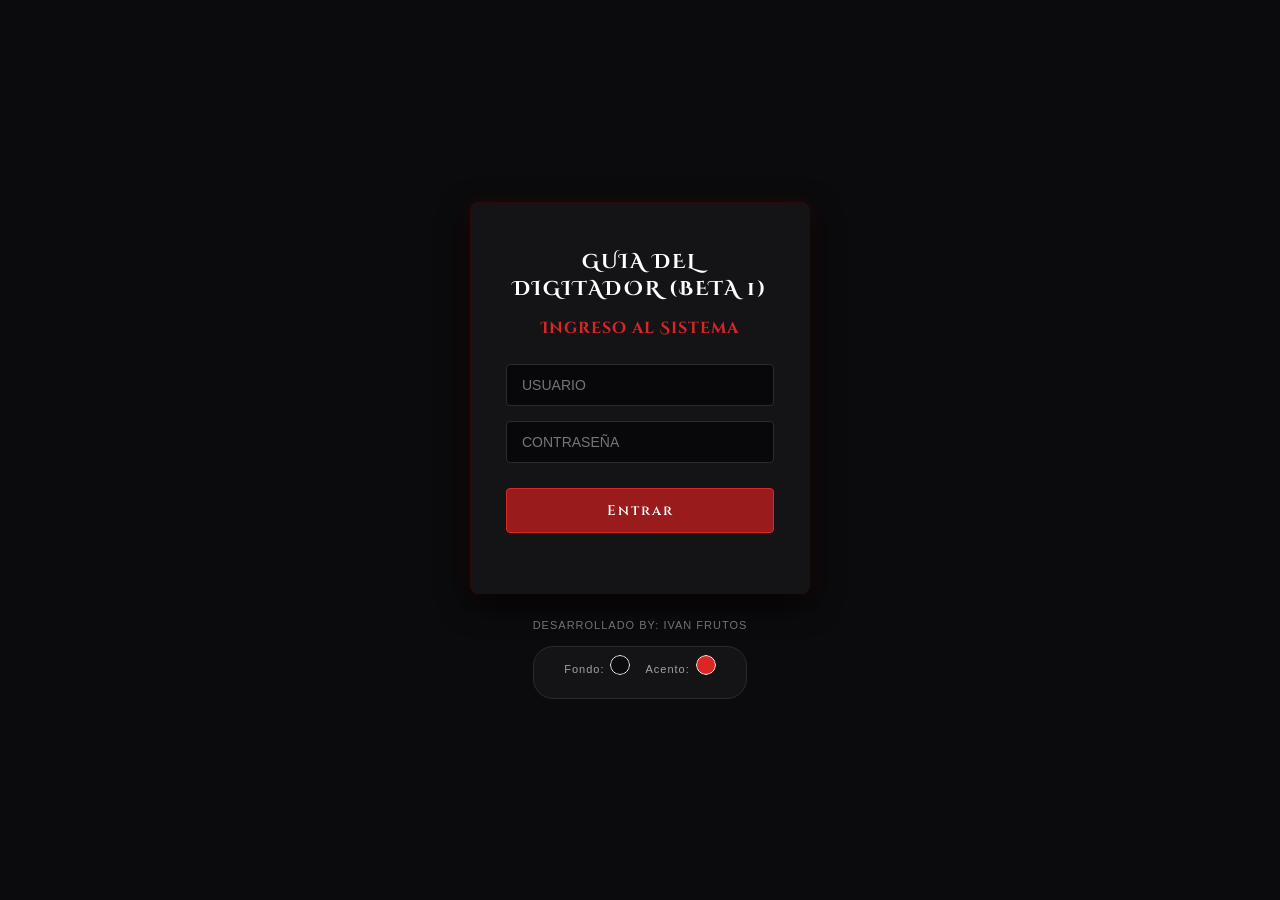
==== index.html @ 1ee161e3 "Add files via upload" ====
<!DOCTYPE html> <!-- Declaración del estándar HTML5 -->
<html lang="es"> <!-- Idioma configurado en español -->
<head>
    <meta charset="UTF-8"> <!-- Codificación de caracteres universales -->
    <meta name="viewport" content="width=device-width, initial-scale=1.0"> <!-- Diseño adaptable -->
    <title>Iniciar Sesión - Guía del Digitador</title> <!-- Título del navegador -->
    <link rel="stylesheet" href="style.css"> <!-- Vinculación con el CSS global -->
</head>
<body>

    <!-- Formulario principal de inicio de sesión -->
    <form id="formLogin">
        <h1>GUIA DEL DIGITADOR (BETA 1)</h1>
        <h2>Ingreso al Sistema</h2>

        <input type="text" id="usuario" placeholder="USUARIO" required>
        <input type="password" id="clave" placeholder="CONTRASEÑA" required>

        <button type="submit">Entrar</button>
        <p id="mensajeError"></p>
    </form>

    <!-- Pie de página con créditos de desarrollo y personalización -->
    <footer>
        <div class="desarrollado-by">Desarrollado by: Ivan Frutos</div>
        
        <!-- Panel para selección de color en tiempo real -->
        <div class="panel-colores">
            <div class="control-color">
                <label for="pickerFondo">Fondo:</label>
                <input type="color" id="pickerFondo" value="#0b0b0d">
            </div>
            <div class="control-color">
                <label for="pickerPrincipal">Acento:</label>
                <input type="color" id="pickerPrincipal" value="#dc2626">
            </div>
        </div>
    </footer>

    <!-- Scripts necesarios -->
    <script src="temas.js"></script>
    <script src="login.js"></script>
</body>
</html>
---- style.css ----
/* Importación de tipografías desde Google Fonts */
@import url('https://fonts.googleapis.com/css2?family=Cinzel+Decorative:wght@700&family=Cinzel:wght@400;600&display=swap');

/* Variables globales de color personalizables mediante JavaScript */
:root {
    --color-fondo: #0b0b0d; /* Color de fondo general de la aplicación */
    --color-tarjeta: #141417; /* Fondo de las tarjetas y contenedores */
    --color-principal: #dc2626; /* Color de acento para títulos y bordes brillantes */
    --color-boton: #991b1b; /* Color primario para botones */
}

/* Estilos globales para la estructura principal del fondo y alineación centradora */
body {
    font-family: 'Cinzel', serif; /* Aplica la tipografía predeterminada */
    background-color: var(--color-fondo); /* Utiliza la variable de fondo */
    color: #ffffff; /* Establece el color de texto en blanco */
    margin: 0; /* Elimina márgenes por defecto del navegador */
    min-height: 100vh; /* Define la altura mínima al 100% de la pantalla */
    display: flex; /* Activa el modelo Flexbox para centrar contenido */
    flex-direction: column; /* Organiza elementos de arriba hacia abajo */
    justify-content: center; /* Centra el contenido verticalmente */
    align-items: center; /* Centra el contenido horizontalmente */
    padding: 20px; /* Relleno externo de seguridad */
    box-sizing: border-box; /* Previene desbordamiento de pantalla */
}

/* Estilos compartidos para el formulario de login y la tarjeta de la calculadora */
form, .card {
    background-color: var(--color-tarjeta); /* Fondo dinamizado mediante variable */
    padding: 45px 35px; /* Espaciado interno superior e inferior / lateral */
    border-radius: 8px; /* Bordes redondeados */
    border: 1px solid #2d0a0a; /* Borde sutil en tono rojo oscuro */
    box-shadow: 0 10px 30px rgba(0, 0, 0, 0.8), 0 0 20px rgba(185, 28, 28, 0.15); /* Sombra exterior */
    width: 340px; /* Ancho fijo del contenedor */
    box-sizing: border-box; /* Incluye padding y bordes dentro del tamaño total */
    display: flex; /* Flexbox interno */
    flex-direction: column; /* Organiza los elementos verticales uno debajo de otro */
}

/* Estilos para el título principal GUÍA DEL DIGITADOR */
h1 {
    font-family: 'Cinzel Decorative', serif; /* Tipografía para el título principal */
    color: #ffffff; /* Color del texto en blanco */
    font-size: 20px; /* Tamaño de letra */
    text-align: center; /* Centra el texto horizontalmente */
    margin-top: 0; /* Remueve el margen superior */
    margin-bottom: 15px; /* Margen inferior hacia el siguiente elemento */
    letter-spacing: 2px; /* Espaciado entre caracteres */
    text-transform: uppercase; /* Fuerza la conversión del texto a mayúsculas */
}

/* Estilos para los subtítulos h2 */
h2 {
    font-family: 'Cinzel Decorative', serif; /* Tipografía con diseño */
    color: var(--color-principal); /* Utiliza el color principal configurable */
    font-size: 16px; /* Tamaño de letra */
    margin: 0 0 25px 0; /* Margen inferior de separación */
    text-align: center; /* Centrado del texto */
    letter-spacing: 1px; /* Espaciado entre letras */
}

/* Estilos para las etiquetas descriptivas */
label {
    font-size: 11px; /* Tamaño pequeño para etiquetas */
    color: #a1a1aa; /* Tono de gris claro */
    margin-bottom: 6px; /* Separación respecto al input inferior */
    letter-spacing: 1px; /* Espaciado de letras */
}

/* Estilos aplicados a todos los campos de entrada de texto, número y contraseña */
input {
    font-family: Arial, sans-serif; /* Fuente legible para datos ingresados */
    width: 100%; /* Ocupa el 100% del ancho disponible */
    padding: 12px 15px; /* Relleno interno */
    margin-bottom: 15px; /* Separación inferior entre campos */
    background-color: #08080a; /* Fondo negro de los campos */
    border: 1px solid #2a2a30; /* Borde gris oscuro */
    border-radius: 4px; /* Bordes levemente redondeados */
    color: #ffffff; /* Texto escrito en color blanco */
    font-size: 14px; /* Tamaño de la letra escrita */
    box-sizing: border-box; /* Previene el desbordamiento de ancho */
    outline: none; /* Elimina el contorno predeterminado del navegador */
    transition: border-color 0.3s; /* Transición suave para efectos visuales */
}

/* Adaptación del selector de fecha al modo oscuro */
input[type="date"] {
    color-scheme: dark; /* Adapta el ícono del calendario al esquema oscuro */
}

/* Efecto al seleccionar o enfocar un campo de texto */
input:focus {
    border-color: var(--color-principal); /* Borde cambia al color de acento */
    box-shadow: 0 0 10px rgba(185, 28, 28, 0.4); /* Resplandor al enfocar */
}

/* Estilos para el botón de acción */
button {
    font-family: 'Cinzel', serif; /* Tipografía para el botón */
    width: 100%; /* Ancho completo */
    padding: 12px; /* Relleno interno */
    background-color: var(--color-boton); /* Fondo asignado desde la variable */
    color: #ffffff; /* Texto en blanco */
    border: 1px solid var(--color-principal); /* Borde acentuado */
    border-radius: 4px; /* Esquinas redondeadas */
    font-size: 14px; /* Tamaño de letra */
    font-weight: 600; /* Grosor de letra seminegrita */
    letter-spacing: 2px; /* Espaciado entre caracteres */
    cursor: pointer; /* Cambia el cursor a puntero al pasar por encima */
    transition: background-color 0.3s; /* Transición para efecto hover */
    margin-top: 10px; /* Margen superior */
}

/* Efecto visual al pasar el cursor sobre el botón */
button:hover {
    background-color: var(--color-principal); /* Cambia al tono principal al pasar cursor */
    box-shadow: 0 0 15px rgba(220, 38, 38, 0.6); /* Intensifica la sombra luminosa */
}

/* Estilo para el mensaje de error de inicio de sesión */
#mensajeError {
    font-family: Arial, sans-serif; /* Fuente estándar para lectura clara */
    font-size: 12px; /* Tamaño pequeño */
    margin-top: 15px; /* Espaciado superior */
    margin-bottom: 0; /* Remueve margen inferior */
    text-align: center; /* Texto centrado */
}

/* Caja receptora donde se muestra el resultado en la calculadora */
.resultado-box {
    margin-top: 25px; /* Distancia superior con respecto al botón */
    padding: 15px; /* Espaciado interno */
    background-color: #08080a; /* Fondo muy oscuro */
    border: 1px solid #2d0a0a; /* Borde rojo oscuro */
    border-radius: 4px; /* Esquinas redondeadas */
    text-align: center; /* Alineación del contenido al centro */
}

/* Etiqueta del título dentro de la caja de resultado */
.resultado-box span {
    font-size: 10px; /* Texto compacto */
    color: #a1a1aa; /* Color gris */
    letter-spacing: 1px; /* Espaciado de letras */
}

/* Texto grande de la fecha de vencimiento calculada */
.resultado-box h3 {
    color: var(--color-principal); /* Texto destacado según color elegido */
    margin: 8px 0 0 0; /* Margen superior de separación */
    font-size: 22px; /* Tamaño de letra grande */
    font-weight: 700; /* Letra negrita */
}

/* Contenedor del menú principal */
.menu-container {
    background-color: var(--color-tarjeta); /* Fondo de tarjeta personalizable */
    padding: 40px; /* Espaciado interior general */
    border-radius: 8px; /* Bordes suavemente redondeados */
    border: 1px solid #2d0a0a; /* Borde rojo oscuro */
    box-shadow: 0 10px 30px rgba(0, 0, 0, 0.8), 0 0 20px rgba(185, 28, 28, 0.15); /* Sombra exterior */
    max-width: 900px; /* Ancho máximo adaptable */
    width: 90%; /* Ocupa el 90% del ancho de pantalla */
    box-sizing: border-box; /* Incluye bordes dentro del tamaño total */
    display: flex; /* Flexbox */
    flex-direction: column; /* Alinea los elementos verticalmente */
    align-items: center; /* Centra los hijos horizontalmente */
}

/* Cuadrícula para tarjetas del menú */
.menu-grid {
    display: grid; /* Activa la maquetación CSS Grid */
    grid-template-columns: repeat(auto-fit, minmax(240px, 1fr)); /* Columnas responsivas */
    gap: 20px; /* Espacio entre tarjetas */
    width: 100%; /* Ancho completo */
    margin-bottom: 30px; /* Espaciado inferior */
}

/* Tarjeta individual del menú */
.opcion-card {
    background-color: #08080a; /* Fondo negro profundo */
    border: 1px solid #2a2a30; /* Borde gris oscuro */
    border-radius: 6px; /* Bordes redondeados */
    padding: 25px 20px; /* Relleno interno */
    text-decoration: none; /* Quita subrayado de enlaces */
    color: #ffffff; /* Texto en blanco */
    display: flex; /* Flexbox */
    flex-direction: column; /* Contenido vertical */
    justify-content: space-between; /* Distribuye espacio proporcionalmente */
    transition: all 0.3s ease; /* Transición suave */
    box-sizing: border-box; /* Mantiene proporciones */
}

/* Efecto hover sobre tarjetas activas */
.opcion-card:not(.deshabilitado):hover {
    border-color: var(--color-principal); /* Cambia borde según tema */
    transform: translateY(-5px); /* Elevación sutil */
    box-shadow: 0 5px 15px rgba(220, 38, 38, 0.3); /* Resplandor */
}

/* Título dentro de las tarjetas */
.opcion-card h3 {
    font-family: 'Cinzel Decorative', serif; /* Tipografía temática */
    font-size: 15px; /* Tamaño de texto */
    color: #ffffff; /* Texto en blanco */
    margin: 0 0 10px 0; /* Margen inferior */
}

/* Descripción de tarjetas */
.opcion-card p {
    font-family: Arial, sans-serif; /* Fuente de lectura */
    font-size: 12px; /* Tamaño compacto */
    color: #a1a1aa; /* Color gris */
    margin: 0 0 15px 0; /* Margen inferior */
    line-height: 1.4; /* Altura de línea */
}

/* Etiquetas de estado */
.estado {
    font-family: Arial, sans-serif; /* Fuente estándar */
    font-size: 10px; /* Tamaño pequeño */
    font-weight: bold; /* Negrita */
    letter-spacing: 1px; /* Espaciado */
    text-transform: uppercase; /* Mayúsculas */
    padding: 4px 8px; /* Padding interno */
    border-radius: 3px; /* Bordes redondeados */
    align-self: flex-start; /* Alinea a la izquierda */
}

/* Estado disponible */
.estado.activo {
    background-color: rgba(220, 38, 38, 0.2); /* Fondo transparente */
    color: #f87171; /* Texto rojo claro */
    border: 1px solid var(--color-principal); /* Borde acentuado */
}

/* Estado pendiente */
.estado.pendiente {
    background-color: rgba(255, 255, 255, 0.05); /* Fondo neutro */
    color: #71717a; /* Texto gris */
    border: 1px solid #3f3f46; /* Borde tenue */
}

/* Opción no disponible */
.opcion-card.deshabilitado {
    opacity: 0.5; /* Opacidad reducida */
    cursor: not-allowed; /* Cursor bloqueado */
}

/* Botón de retorno o salida */
.btn-salir {
    font-family: 'Cinzel', serif; /* Tipografía temática */
    color: #a1a1aa; /* Texto gris */
    text-decoration: none; /* Sin subrayado */
    font-size: 12px; /* Tamaño pequeño */
    letter-spacing: 1px; /* Espaciado entre letras */
    transition: color 0.3s ease; /* Transición */
    border: 1px solid #2a2a30; /* Borde sutil */
    padding: 8px 20px; /* Padding interior */
    border-radius: 4px; /* Redondeado */
}

/* Hover en botón de salida */
.btn-salir:hover {
    color: #ffffff; /* Texto en blanco */
    border-color: var(--color-principal); /* Borde temático */
    background-color: rgba(220, 38, 38, 0.1); /* Fondo leve */
}

/* ==========================================================================
   ESTILOS PARA PIE DE PÁGINA (FOOTER) Y PANEL DE PERSONALIZACIÓN
   ========================================================================== */

/* Pie de página en letras pequeñas */
footer {
    margin-top: 25px; /* Distancia respecto al contenedor superior */
    text-align: center; /* Alineación del texto al centro */
}

.desarrollado-by {
    font-family: Arial, sans-serif; /* Fuente ligera para texto informativo */
    font-size: 11px; /* Tamaño de letra pequeño */
    color: #71717a; /* Tono de gris suave */
    letter-spacing: 1px; /* Espaciado entre caracteres */
    text-transform: uppercase; /* Convertido a mayúsculas */
}

/* Panel desplegable/flotante para personalizar colores */
.panel-colores {
    margin-top: 15px; /* Separación respecto a la firma */
    display: flex; /* Flexbox horizontal */
    gap: 15px; /* Separación entre selectores */
    align-items: center; /* Centrado vertical */
    justify-content: center; /* Centrado horizontal */
    background-color: var(--color-tarjeta); /* Fondo sincronizado */
    padding: 8px 15px; /* Relleno compacto */
    border-radius: 20px; /* Bordes completamente redondeados tipo píldora */
    border: 1px solid #2a2a30; /* Borde gris sutil */
}

.control-color {
    display: flex; /* Alinea ícono/texto junto al selector */
    align-items: center; /* Centra elementos verticalmente */
    gap: 6px; /* Separación entre etiqueta e input */
    font-family: Arial, sans-serif; /* Fuente neutra */
    font-size: 10px; /* Texto compacto */
    color: #a1a1aa; /* Color de texto suave */
}

/* Cajas circulares seleccionables de color */
.control-color input[type="color"] {
    -webkit-appearance: none; /* Elimina apariencia por defecto en Chrome/Safari */
    border: none; /* Remueve borde por defecto */
    width: 20px; /* Ancho de la burbuja */
    height: 20px; /* Altura de la burbuja */
    border-radius: 50%; /* Transforma la caja en un círculo perfecto */
    cursor: pointer; /* Cursor selector */
    background: none; /* Quita fondo */
    padding: 0; /* Remueve padding por defecto */
}

/* Elimina el borde interno que agrega Chrome a los inputs de color */
.control-color input[type="color"]::-webkit-color-swatch-wrapper {
    padding: 0;
}

.control-color input[type="color"]::-webkit-color-swatch {
    border: 1px solid #ffffff; /* Borde blanco fino en el círculo de color */
    border-radius: 50%; /* Mantiene forma circular */
}
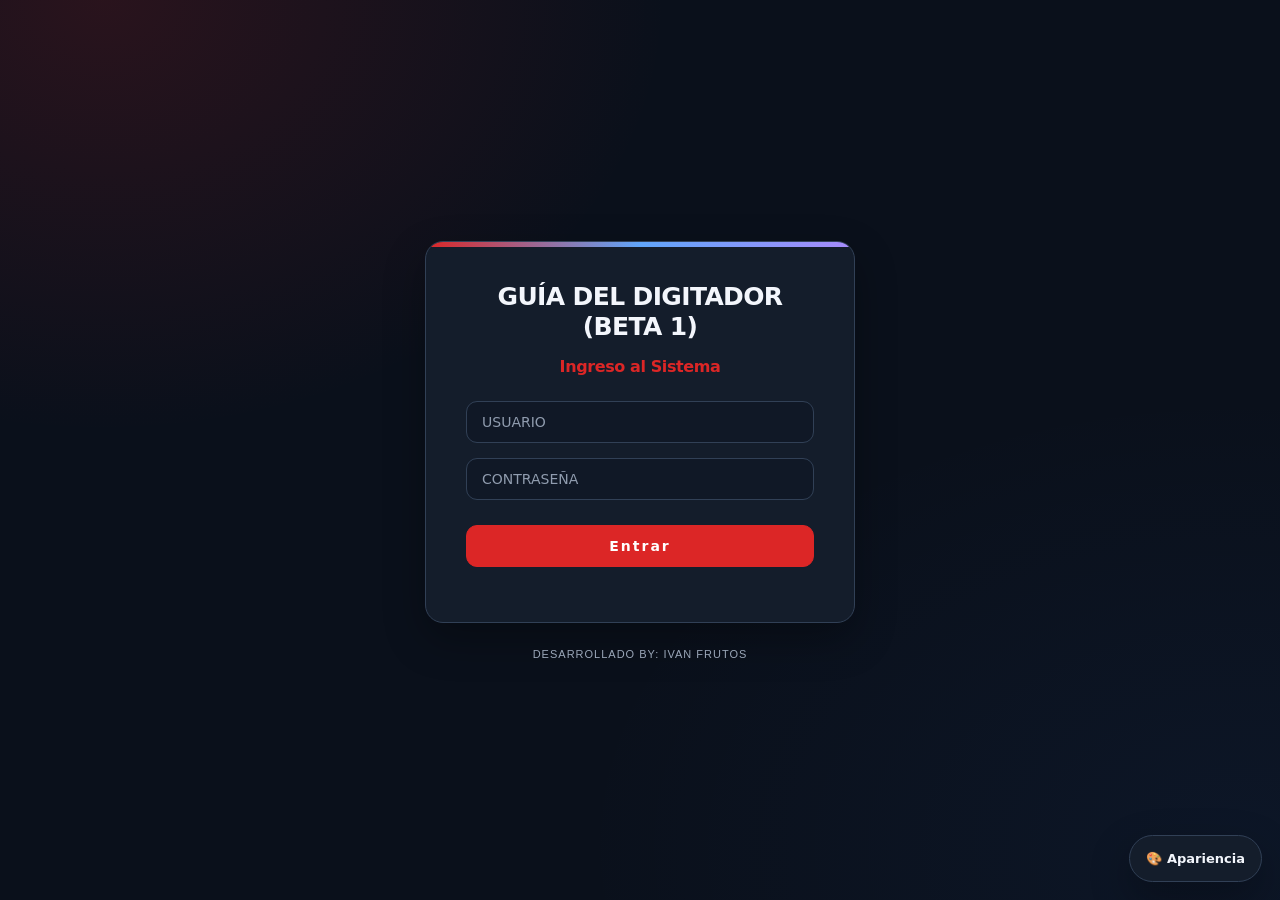
==== commit cab482e2: "Update index.html" ====
--- a/index.html
+++ b/index.html
@@ -1,44 +1,46 @@
-<!DOCTYPE html> <!-- Declaración del estándar HTML5 -->
-<html lang="es"> <!-- Idioma configurado en español -->
+
+<!DOCTYPE html>
+<html lang="es">
 <head>
-    <meta charset="UTF-8"> <!-- Codificación de caracteres universales -->
-    <meta name="viewport" content="width=device-width, initial-scale=1.0"> <!-- Diseño adaptable -->
-    <title>Iniciar Sesión - Guía del Digitador</title> <!-- Título del navegador -->
-    <link rel="stylesheet" href="style.css"> <!-- Vinculación con el CSS global -->
+  <meta charset="UTF-8">
+  <meta name="viewport" content="width=device-width, initial-scale=1.0">
+  <title>Iniciar Sesión - Guía del Digitador</title>
+
+  <link rel="stylesheet" href="style.css">
+  <link rel="stylesheet" href="tema-global.css?v=1">
+  <script defer src="tema-global.js?v=1"></script>
 </head>
 <body>
 
-    <!-- Formulario principal de inicio de sesión -->
-    <form id="formLogin">
-        <h1>GUIA DEL DIGITADOR (BETA 1)</h1>
-        <h2>Ingreso al Sistema</h2>
+  <form id="formLogin">
+    <h1>GUÍA DEL DIGITADOR (BETA 1)</h1>
+    <h2>Ingreso al Sistema</h2>
 
-        <input type="text" id="usuario" placeholder="USUARIO" required>
-        <input type="password" id="clave" placeholder="CONTRASEÑA" required>
+    <input
+      type="text"
+      id="usuario"
+      placeholder="USUARIO"
+      autocomplete="username"
+      required>
 
-        <button type="submit">Entrar</button>
-        <p id="mensajeError"></p>
-    </form>
+    <input
+      type="password"
+      id="clave"
+      placeholder="CONTRASEÑA"
+      autocomplete="current-password"
+      required>
 
-    <!-- Pie de página con créditos de desarrollo y personalización -->
-    <footer>
-        <div class="desarrollado-by">Desarrollado by: Ivan Frutos</div>
-        
-        <!-- Panel para selección de color en tiempo real -->
-        <div class="panel-colores">
-            <div class="control-color">
-                <label for="pickerFondo">Fondo:</label>
-                <input type="color" id="pickerFondo" value="#0b0b0d">
-            </div>
-            <div class="control-color">
-                <label for="pickerPrincipal">Acento:</label>
-                <input type="color" id="pickerPrincipal" value="#dc2626">
-            </div>
-        </div>
-    </footer>
+    <button type="submit">Entrar</button>
 
-    <!-- Scripts necesarios -->
-    <script src="temas.js"></script>
-    <script src="login.js"></script>
+    <p id="mensajeError" aria-live="polite"></p>
+  </form>
+
+  <footer>
+    <div class="desarrollado-by">
+      Desarrollado by: Ivan Frutos
+    </div>
+  </footer>
+
+  <script src="login.js"></script>
 </body>
-</html>+</html>
--- a/style.css
+++ b/style.css
@@ -1,329 +1,813 @@
-/* Importación de tipografías desde Google Fonts */
+/* =========================================================
+   FUENTES
+   ========================================================= */
 @import url('https://fonts.googleapis.com/css2?family=Cinzel+Decorative:wght@700&family=Cinzel:wght@400;600&display=swap');
 
-/* Variables globales de color personalizables mediante JavaScript */
+
+/* =========================================================
+   VARIABLES GLOBALES
+   ========================================================= */
 :root {
-    --color-fondo: #0b0b0d; /* Color de fondo general de la aplicación */
-    --color-tarjeta: #141417; /* Fondo de las tarjetas y contenedores */
-    --color-principal: #dc2626; /* Color de acento para títulos y bordes brillantes */
-    --color-boton: #991b1b; /* Color primario para botones */
-}
-
-/* Estilos globales para la estructura principal del fondo y alineación centradora */
+    --color-fondo: #0b0b0d;
+    --color-tarjeta: #141417;
+    --color-principal: #dc2626;
+    --color-boton: #991b1b;
+}
+
+
+/* =========================================================
+   ESTILOS GLOBALES
+   ========================================================= */
 body {
-    font-family: 'Cinzel', serif; /* Aplica la tipografía predeterminada */
-    background-color: var(--color-fondo); /* Utiliza la variable de fondo */
-    color: #ffffff; /* Establece el color de texto en blanco */
-    margin: 0; /* Elimina márgenes por defecto del navegador */
-    min-height: 100vh; /* Define la altura mínima al 100% de la pantalla */
-    display: flex; /* Activa el modelo Flexbox para centrar contenido */
-    flex-direction: column; /* Organiza elementos de arriba hacia abajo */
-    justify-content: center; /* Centra el contenido verticalmente */
-    align-items: center; /* Centra el contenido horizontalmente */
-    padding: 20px; /* Relleno externo de seguridad */
-    box-sizing: border-box; /* Previene desbordamiento de pantalla */
-}
-
-/* Estilos compartidos para el formulario de login y la tarjeta de la calculadora */
-form, .card {
-    background-color: var(--color-tarjeta); /* Fondo dinamizado mediante variable */
-    padding: 45px 35px; /* Espaciado interno superior e inferior / lateral */
-    border-radius: 8px; /* Bordes redondeados */
-    border: 1px solid #2d0a0a; /* Borde sutil en tono rojo oscuro */
-    box-shadow: 0 10px 30px rgba(0, 0, 0, 0.8), 0 0 20px rgba(185, 28, 28, 0.15); /* Sombra exterior */
-    width: 340px; /* Ancho fijo del contenedor */
-    box-sizing: border-box; /* Incluye padding y bordes dentro del tamaño total */
-    display: flex; /* Flexbox interno */
-    flex-direction: column; /* Organiza los elementos verticales uno debajo de otro */
-}
-
-/* Estilos para el título principal GUÍA DEL DIGITADOR */
+    font-family: 'Cinzel', serif;
+    background-color: var(--color-fondo);
+    color: #ffffff;
+    margin: 0;
+    min-height: 100vh;
+    display: flex;
+    flex-direction: column;
+    justify-content: center;
+    align-items: center;
+    padding: 20px;
+    box-sizing: border-box;
+}
+
+
+/* =========================================================
+   FORMULARIOS GENERALES Y TARJETAS
+   ========================================================= */
+form,
+.card {
+    background-color: var(--color-tarjeta);
+    padding: 45px 35px;
+    border-radius: 8px;
+    border: 1px solid #2d0a0a;
+    box-shadow:
+        0 10px 30px rgba(0, 0, 0, 0.8),
+        0 0 20px rgba(185, 28, 28, 0.15);
+    width: 340px;
+    box-sizing: border-box;
+    display: flex;
+    flex-direction: column;
+}
+
+
+/* =========================================================
+   TÍTULOS
+   ========================================================= */
 h1 {
-    font-family: 'Cinzel Decorative', serif; /* Tipografía para el título principal */
-    color: #ffffff; /* Color del texto en blanco */
-    font-size: 20px; /* Tamaño de letra */
-    text-align: center; /* Centra el texto horizontalmente */
-    margin-top: 0; /* Remueve el margen superior */
-    margin-bottom: 15px; /* Margen inferior hacia el siguiente elemento */
-    letter-spacing: 2px; /* Espaciado entre caracteres */
-    text-transform: uppercase; /* Fuerza la conversión del texto a mayúsculas */
-}
-
-/* Estilos para los subtítulos h2 */
+    font-family: 'Cinzel Decorative', serif;
+    color: #ffffff;
+    font-size: 20px;
+    text-align: center;
+    margin-top: 0;
+    margin-bottom: 15px;
+    letter-spacing: 2px;
+    text-transform: uppercase;
+}
+
 h2 {
-    font-family: 'Cinzel Decorative', serif; /* Tipografía con diseño */
-    color: var(--color-principal); /* Utiliza el color principal configurable */
-    font-size: 16px; /* Tamaño de letra */
-    margin: 0 0 25px 0; /* Margen inferior de separación */
-    text-align: center; /* Centrado del texto */
-    letter-spacing: 1px; /* Espaciado entre letras */
-}
-
-/* Estilos para las etiquetas descriptivas */
+    font-family: 'Cinzel Decorative', serif;
+    color: var(--color-principal);
+    font-size: 16px;
+    margin: 0 0 25px 0;
+    text-align: center;
+    letter-spacing: 1px;
+}
+
+
+/* =========================================================
+   LABELS
+   ========================================================= */
 label {
-    font-size: 11px; /* Tamaño pequeño para etiquetas */
-    color: #a1a1aa; /* Tono de gris claro */
-    margin-bottom: 6px; /* Separación respecto al input inferior */
-    letter-spacing: 1px; /* Espaciado de letras */
-}
-
-/* Estilos aplicados a todos los campos de entrada de texto, número y contraseña */
+    font-size: 11px;
+    color: #a1a1aa;
+    margin-bottom: 6px;
+    letter-spacing: 1px;
+}
+
+
+/* =========================================================
+   INPUTS GENERALES
+   ========================================================= */
 input {
-    font-family: Arial, sans-serif; /* Fuente legible para datos ingresados */
-    width: 100%; /* Ocupa el 100% del ancho disponible */
-    padding: 12px 15px; /* Relleno interno */
-    margin-bottom: 15px; /* Separación inferior entre campos */
-    background-color: #08080a; /* Fondo negro de los campos */
-    border: 1px solid #2a2a30; /* Borde gris oscuro */
-    border-radius: 4px; /* Bordes levemente redondeados */
-    color: #ffffff; /* Texto escrito en color blanco */
-    font-size: 14px; /* Tamaño de la letra escrita */
-    box-sizing: border-box; /* Previene el desbordamiento de ancho */
-    outline: none; /* Elimina el contorno predeterminado del navegador */
-    transition: border-color 0.3s; /* Transición suave para efectos visuales */
-}
-
-/* Adaptación del selector de fecha al modo oscuro */
+    font-family: Arial, sans-serif;
+    width: 100%;
+    padding: 12px 15px;
+    margin-bottom: 15px;
+    background-color: #08080a;
+    border: 1px solid #2a2a30;
+    border-radius: 4px;
+    color: #ffffff;
+    font-size: 14px;
+    box-sizing: border-box;
+    outline: none;
+    transition: border-color 0.3s;
+}
+
 input[type="date"] {
-    color-scheme: dark; /* Adapta el ícono del calendario al esquema oscuro */
-}
-
-/* Efecto al seleccionar o enfocar un campo de texto */
+    color-scheme: dark;
+}
+
 input:focus {
-    border-color: var(--color-principal); /* Borde cambia al color de acento */
-    box-shadow: 0 0 10px rgba(185, 28, 28, 0.4); /* Resplandor al enfocar */
-}
-
-/* Estilos para el botón de acción */
+    border-color: var(--color-principal);
+    box-shadow: 0 0 10px rgba(185, 28, 28, 0.4);
+}
+
+
+/* =========================================================
+   BOTONES GENERALES
+   ========================================================= */
 button {
-    font-family: 'Cinzel', serif; /* Tipografía para el botón */
-    width: 100%; /* Ancho completo */
-    padding: 12px; /* Relleno interno */
-    background-color: var(--color-boton); /* Fondo asignado desde la variable */
-    color: #ffffff; /* Texto en blanco */
-    border: 1px solid var(--color-principal); /* Borde acentuado */
-    border-radius: 4px; /* Esquinas redondeadas */
-    font-size: 14px; /* Tamaño de letra */
-    font-weight: 600; /* Grosor de letra seminegrita */
-    letter-spacing: 2px; /* Espaciado entre caracteres */
-    cursor: pointer; /* Cambia el cursor a puntero al pasar por encima */
-    transition: background-color 0.3s; /* Transición para efecto hover */
-    margin-top: 10px; /* Margen superior */
-}
-
-/* Efecto visual al pasar el cursor sobre el botón */
+    font-family: 'Cinzel', serif;
+    width: 100%;
+    padding: 12px;
+    background-color: var(--color-boton);
+    color: #ffffff;
+    border: 1px solid var(--color-principal);
+    border-radius: 4px;
+    font-size: 14px;
+    font-weight: 600;
+    letter-spacing: 2px;
+    cursor: pointer;
+    transition: background-color 0.3s;
+    margin-top: 10px;
+}
+
 button:hover {
-    background-color: var(--color-principal); /* Cambia al tono principal al pasar cursor */
-    box-shadow: 0 0 15px rgba(220, 38, 38, 0.6); /* Intensifica la sombra luminosa */
-}
-
-/* Estilo para el mensaje de error de inicio de sesión */
+    background-color: var(--color-principal);
+    box-shadow: 0 0 15px rgba(220, 38, 38, 0.6);
+}
+
+
+/* =========================================================
+   MENSAJE DE ERROR
+   ========================================================= */
 #mensajeError {
-    font-family: Arial, sans-serif; /* Fuente estándar para lectura clara */
-    font-size: 12px; /* Tamaño pequeño */
-    margin-top: 15px; /* Espaciado superior */
-    margin-bottom: 0; /* Remueve margen inferior */
-    text-align: center; /* Texto centrado */
-}
-
-/* Caja receptora donde se muestra el resultado en la calculadora */
+    font-family: Arial, sans-serif;
+    font-size: 12px;
+    margin-top: 15px;
+    margin-bottom: 0;
+    text-align: center;
+}
+
+
+/* =========================================================
+   RESULTADO DE CALCULADORA
+   ========================================================= */
 .resultado-box {
-    margin-top: 25px; /* Distancia superior con respecto al botón */
-    padding: 15px; /* Espaciado interno */
-    background-color: #08080a; /* Fondo muy oscuro */
-    border: 1px solid #2d0a0a; /* Borde rojo oscuro */
-    border-radius: 4px; /* Esquinas redondeadas */
-    text-align: center; /* Alineación del contenido al centro */
-}
-
-/* Etiqueta del título dentro de la caja de resultado */
+    margin-top: 25px;
+    padding: 15px;
+    background-color: #08080a;
+    border: 1px solid #2d0a0a;
+    border-radius: 4px;
+    text-align: center;
+}
+
 .resultado-box span {
-    font-size: 10px; /* Texto compacto */
-    color: #a1a1aa; /* Color gris */
-    letter-spacing: 1px; /* Espaciado de letras */
-}
-
-/* Texto grande de la fecha de vencimiento calculada */
+    font-size: 10px;
+    color: #a1a1aa;
+    letter-spacing: 1px;
+}
+
 .resultado-box h3 {
-    color: var(--color-principal); /* Texto destacado según color elegido */
-    margin: 8px 0 0 0; /* Margen superior de separación */
-    font-size: 22px; /* Tamaño de letra grande */
-    font-weight: 700; /* Letra negrita */
-}
-
-/* Contenedor del menú principal */
+    color: var(--color-principal);
+    margin: 8px 0 0 0;
+    font-size: 22px;
+    font-weight: 700;
+}
+
+
+/* =========================================================
+   MENÚ PRINCIPAL
+   ========================================================= */
 .menu-container {
-    background-color: var(--color-tarjeta); /* Fondo de tarjeta personalizable */
-    padding: 40px; /* Espaciado interior general */
-    border-radius: 8px; /* Bordes suavemente redondeados */
-    border: 1px solid #2d0a0a; /* Borde rojo oscuro */
-    box-shadow: 0 10px 30px rgba(0, 0, 0, 0.8), 0 0 20px rgba(185, 28, 28, 0.15); /* Sombra exterior */
-    max-width: 900px; /* Ancho máximo adaptable */
-    width: 90%; /* Ocupa el 90% del ancho de pantalla */
-    box-sizing: border-box; /* Incluye bordes dentro del tamaño total */
-    display: flex; /* Flexbox */
-    flex-direction: column; /* Alinea los elementos verticalmente */
-    align-items: center; /* Centra los hijos horizontalmente */
-}
-
-/* Cuadrícula para tarjetas del menú */
+    background-color: var(--color-tarjeta);
+    padding: 40px;
+    border-radius: 8px;
+    border: 1px solid #2d0a0a;
+    box-shadow:
+        0 10px 30px rgba(0, 0, 0, 0.8),
+        0 0 20px rgba(185, 28, 28, 0.15);
+    max-width: 900px;
+    width: 90%;
+    box-sizing: border-box;
+    display: flex;
+    flex-direction: column;
+    align-items: center;
+}
+
+
+/* =========================================================
+   GRID DEL MENÚ
+   ========================================================= */
 .menu-grid {
-    display: grid; /* Activa la maquetación CSS Grid */
-    grid-template-columns: repeat(auto-fit, minmax(240px, 1fr)); /* Columnas responsivas */
-    gap: 20px; /* Espacio entre tarjetas */
-    width: 100%; /* Ancho completo */
-    margin-bottom: 30px; /* Espaciado inferior */
-}
-
-/* Tarjeta individual del menú */
+    display: grid;
+    grid-template-columns: repeat(auto-fit, minmax(240px, 1fr));
+    gap: 20px;
+    width: 100%;
+    margin-bottom: 30px;
+}
+
+
+/* =========================================================
+   TARJETAS DEL MENÚ
+   ========================================================= */
 .opcion-card {
-    background-color: #08080a; /* Fondo negro profundo */
-    border: 1px solid #2a2a30; /* Borde gris oscuro */
-    border-radius: 6px; /* Bordes redondeados */
-    padding: 25px 20px; /* Relleno interno */
-    text-decoration: none; /* Quita subrayado de enlaces */
-    color: #ffffff; /* Texto en blanco */
-    display: flex; /* Flexbox */
-    flex-direction: column; /* Contenido vertical */
-    justify-content: space-between; /* Distribuye espacio proporcionalmente */
-    transition: all 0.3s ease; /* Transición suave */
-    box-sizing: border-box; /* Mantiene proporciones */
-}
-
-/* Efecto hover sobre tarjetas activas */
+    background-color: #08080a;
+    border: 1px solid #2a2a30;
+    border-radius: 6px;
+    padding: 25px 20px;
+    text-decoration: none;
+    color: #ffffff;
+    display: flex;
+    flex-direction: column;
+    justify-content: space-between;
+    transition: all 0.3s ease;
+    box-sizing: border-box;
+}
+
 .opcion-card:not(.deshabilitado):hover {
-    border-color: var(--color-principal); /* Cambia borde según tema */
-    transform: translateY(-5px); /* Elevación sutil */
-    box-shadow: 0 5px 15px rgba(220, 38, 38, 0.3); /* Resplandor */
-}
-
-/* Título dentro de las tarjetas */
+    border-color: var(--color-principal);
+    transform: translateY(-5px);
+    box-shadow: 0 5px 15px rgba(220, 38, 38, 0.3);
+}
+
 .opcion-card h3 {
-    font-family: 'Cinzel Decorative', serif; /* Tipografía temática */
-    font-size: 15px; /* Tamaño de texto */
-    color: #ffffff; /* Texto en blanco */
-    margin: 0 0 10px 0; /* Margen inferior */
-}
-
-/* Descripción de tarjetas */
+    font-family: 'Cinzel Decorative', serif;
+    font-size: 15px;
+    color: #ffffff;
+    margin: 0 0 10px 0;
+}
+
 .opcion-card p {
-    font-family: Arial, sans-serif; /* Fuente de lectura */
-    font-size: 12px; /* Tamaño compacto */
-    color: #a1a1aa; /* Color gris */
-    margin: 0 0 15px 0; /* Margen inferior */
-    line-height: 1.4; /* Altura de línea */
-}
-
-/* Etiquetas de estado */
+    font-family: Arial, sans-serif;
+    font-size: 12px;
+    color: #a1a1aa;
+    margin: 0 0 15px 0;
+    line-height: 1.4;
+}
+
+
+/* =========================================================
+   ESTADOS
+   ========================================================= */
 .estado {
-    font-family: Arial, sans-serif; /* Fuente estándar */
-    font-size: 10px; /* Tamaño pequeño */
-    font-weight: bold; /* Negrita */
-    letter-spacing: 1px; /* Espaciado */
-    text-transform: uppercase; /* Mayúsculas */
-    padding: 4px 8px; /* Padding interno */
-    border-radius: 3px; /* Bordes redondeados */
-    align-self: flex-start; /* Alinea a la izquierda */
-}
-
-/* Estado disponible */
+    font-family: Arial, sans-serif;
+    font-size: 10px;
+    font-weight: bold;
+    letter-spacing: 1px;
+    text-transform: uppercase;
+    padding: 4px 8px;
+    border-radius: 3px;
+    align-self: flex-start;
+}
+
 .estado.activo {
-    background-color: rgba(220, 38, 38, 0.2); /* Fondo transparente */
-    color: #f87171; /* Texto rojo claro */
-    border: 1px solid var(--color-principal); /* Borde acentuado */
-}
-
-/* Estado pendiente */
+    background-color: rgba(220, 38, 38, 0.2);
+    color: #f87171;
+    border: 1px solid var(--color-principal);
+}
+
 .estado.pendiente {
-    background-color: rgba(255, 255, 255, 0.05); /* Fondo neutro */
-    color: #71717a; /* Texto gris */
-    border: 1px solid #3f3f46; /* Borde tenue */
-}
-
-/* Opción no disponible */
+    background-color: rgba(255, 255, 255, 0.05);
+    color: #71717a;
+    border: 1px solid #3f3f46;
+}
+
 .opcion-card.deshabilitado {
-    opacity: 0.5; /* Opacidad reducida */
-    cursor: not-allowed; /* Cursor bloqueado */
-}
-
-/* Botón de retorno o salida */
+    opacity: 0.5;
+    cursor: not-allowed;
+}
+
+
+/* =========================================================
+   BOTÓN SALIR
+   ========================================================= */
 .btn-salir {
-    font-family: 'Cinzel', serif; /* Tipografía temática */
-    color: #a1a1aa; /* Texto gris */
-    text-decoration: none; /* Sin subrayado */
-    font-size: 12px; /* Tamaño pequeño */
-    letter-spacing: 1px; /* Espaciado entre letras */
-    transition: color 0.3s ease; /* Transición */
-    border: 1px solid #2a2a30; /* Borde sutil */
-    padding: 8px 20px; /* Padding interior */
-    border-radius: 4px; /* Redondeado */
-}
-
-/* Hover en botón de salida */
+    font-family: 'Cinzel', serif;
+    color: #a1a1aa;
+    text-decoration: none;
+    font-size: 12px;
+    letter-spacing: 1px;
+    transition: color 0.3s ease;
+    border: 1px solid #2a2a30;
+    padding: 8px 20px;
+    border-radius: 4px;
+}
+
 .btn-salir:hover {
-    color: #ffffff; /* Texto en blanco */
-    border-color: var(--color-principal); /* Borde temático */
-    background-color: rgba(220, 38, 38, 0.1); /* Fondo leve */
-}
-
-/* ==========================================================================
-   ESTILOS PARA PIE DE PÁGINA (FOOTER) Y PANEL DE PERSONALIZACIÓN
-   ========================================================================== */
-
-/* Pie de página en letras pequeñas */
+    color: #ffffff;
+    border-color: var(--color-principal);
+    background-color: rgba(220, 38, 38, 0.1);
+}
+
+
+/* =========================================================
+   FOOTER
+   ========================================================= */
 footer {
-    margin-top: 25px; /* Distancia respecto al contenedor superior */
-    text-align: center; /* Alineación del texto al centro */
+    margin-top: 25px;
+    text-align: center;
 }
 
 .desarrollado-by {
-    font-family: Arial, sans-serif; /* Fuente ligera para texto informativo */
-    font-size: 11px; /* Tamaño de letra pequeño */
-    color: #71717a; /* Tono de gris suave */
-    letter-spacing: 1px; /* Espaciado entre caracteres */
-    text-transform: uppercase; /* Convertido a mayúsculas */
-}
-
-/* Panel desplegable/flotante para personalizar colores */
+    font-family: Arial, sans-serif;
+    font-size: 11px;
+    color: #71717a;
+    letter-spacing: 1px;
+    text-transform: uppercase;
+}
+
+
+/* =========================================================
+   PANEL DE COLORES
+   ========================================================= */
 .panel-colores {
-    margin-top: 15px; /* Separación respecto a la firma */
-    display: flex; /* Flexbox horizontal */
-    gap: 15px; /* Separación entre selectores */
-    align-items: center; /* Centrado vertical */
-    justify-content: center; /* Centrado horizontal */
-    background-color: var(--color-tarjeta); /* Fondo sincronizado */
-    padding: 8px 15px; /* Relleno compacto */
-    border-radius: 20px; /* Bordes completamente redondeados tipo píldora */
-    border: 1px solid #2a2a30; /* Borde gris sutil */
+    margin-top: 15px;
+    display: flex;
+    gap: 15px;
+    align-items: center;
+    justify-content: center;
+    background-color: var(--color-tarjeta);
+    padding: 8px 15px;
+    border-radius: 20px;
+    border: 1px solid #2a2a30;
 }
 
 .control-color {
-    display: flex; /* Alinea ícono/texto junto al selector */
-    align-items: center; /* Centra elementos verticalmente */
-    gap: 6px; /* Separación entre etiqueta e input */
-    font-family: Arial, sans-serif; /* Fuente neutra */
-    font-size: 10px; /* Texto compacto */
-    color: #a1a1aa; /* Color de texto suave */
-}
-
-/* Cajas circulares seleccionables de color */
+    display: flex;
+    align-items: center;
+    gap: 6px;
+    font-family: Arial, sans-serif;
+    font-size: 10px;
+    color: #a1a1aa;
+}
+
 .control-color input[type="color"] {
-    -webkit-appearance: none; /* Elimina apariencia por defecto en Chrome/Safari */
-    border: none; /* Remueve borde por defecto */
-    width: 20px; /* Ancho de la burbuja */
-    height: 20px; /* Altura de la burbuja */
-    border-radius: 50%; /* Transforma la caja en un círculo perfecto */
-    cursor: pointer; /* Cursor selector */
-    background: none; /* Quita fondo */
-    padding: 0; /* Remueve padding por defecto */
-}
-
-/* Elimina el borde interno que agrega Chrome a los inputs de color */
+    -webkit-appearance: none;
+    border: none;
+    width: 20px;
+    height: 20px;
+    border-radius: 50%;
+    cursor: pointer;
+    background: none;
+    padding: 0;
+}
+
 .control-color input[type="color"]::-webkit-color-swatch-wrapper {
     padding: 0;
 }
 
 .control-color input[type="color"]::-webkit-color-swatch {
-    border: 1px solid #ffffff; /* Borde blanco fino en el círculo de color */
-    border-radius: 50%; /* Mantiene forma circular */
+    border: 1px solid #ffffff;
+    border-radius: 50%;
+}
+
+
+/* =========================================================
+   SALUDO
+   ========================================================= */
+.saludo-degradado {
+    font-family: 'Cinzel Decorative', serif;
+    font-size: 22px;
+    font-weight: 700;
+    text-align: center;
+    margin-bottom: 20px;
+    letter-spacing: 2px;
+    background: linear-gradient(
+        135deg,
+        #ffffff 20%,
+        var(--color-principal) 100%
+    );
+    -webkit-background-clip: text;
+    -webkit-text-fill-color: transparent;
+    opacity: 1;
+    transition:
+        opacity 1s ease-in-out,
+        transform 1s ease-in-out;
+}
+
+.saludo-oculto {
+    opacity: 0;
+    transform: translateY(-10px);
+    pointer-events: none;
+}
+
+
+/* =========================================================
+   ASISTENTE DE CADASTRO
+   ========================================================= */
+.cadastro-container {
+    max-width: 2000px;
+    width: 92%;
+    margin: 25px auto;
+    padding: 35px 40px;
+}
+
+
+/* =========================================================
+   ENCABEZADO
+   ========================================================= */
+.header-herramienta {
+    display: flex;
+    justify-content: space-between;
+    align-items: center;
+    margin-bottom: 20px;
+    padding-bottom: 15px;
+    border-bottom: 1px solid #27272a;
+}
+
+.btn-volver {
+    color: #a1a1aa;
+    text-decoration: none;
+    font-size: 14px;
+    font-weight: 700;
+    padding: 8px 16px;
+    border-radius: 6px;
+    background-color: #18181b;
+    border: 1px solid #27272a;
+    transition: all 0.2s ease;
+}
+
+.btn-volver:hover {
+    color: #ffffff;
+    border-color: #3f3f46;
+    background-color: #27272a;
+}
+
+
+/* =========================================================
+   BADGE NUBE
+   ========================================================= */
+.badge-nube {
+    display: inline-flex;
+    align-items: center;
+    gap: 8px;
+    padding: 6px 16px;
+    border-radius: 20px;
+    font-size: 13px;
+    font-weight: 700;
+    letter-spacing: 0.5px;
+}
+
+.punto-estado {
+    width: 8px;
+    height: 8px;
+    border-radius: 50%;
+    display: inline-block;
+}
+
+.badge-nube.conectando {
+    background-color: rgba(245, 158, 11, 0.15);
+    color: #fbbf24;
+    border: 1px solid #f59e0b;
+}
+
+.badge-nube.conectando .punto-estado {
+    background-color: #f59e0b;
+    box-shadow: 0 0 8px #f59e0b;
+}
+
+.badge-nube.conectado {
+    background-color: rgba(16, 185, 129, 0.15);
+    color: #34d399;
+    border: 1px solid #10b981;
+}
+
+.badge-nube.conectado .punto-estado {
+    background-color: #10b981;
+    box-shadow: 0 0 8px #10b981;
+}
+
+.badge-nube.error {
+    background-color: rgba(239, 68, 68, 0.15);
+    color: #f87171;
+    border: 1px solid #ef4444;
+}
+
+.badge-nube.error .punto-estado {
+    background-color: #ef4444;
+}
+
+
+/* =========================================================
+   TÍTULO DE SECCIÓN
+   ========================================================= */
+.titulo-seccion {
+    text-align: center;
+    margin-bottom: 30px;
+}
+
+.titulo-seccion h1 {
+    font-size: 28px;
+    margin-bottom: 6px;
+    letter-spacing: 1.5px;
+}
+
+.subtitulo {
+    color: #a1a1aa;
+    font-size: 13px;
+    letter-spacing: 0.5px;
+}
+
+
+/* =========================================================
+   BLOQUES DE PASOS
+   ========================================================= */
+.bloque-paso {
+    background-color: #141417;
+    border: 1px solid #27272a;
+    border-radius: 12px;
+    padding: 25px 30px;
+    margin-bottom: 25px;
+    box-shadow: 0 4px 15px rgba(0, 0, 0, 0.3);
+    width: 100%;
+    box-sizing: border-box;
+}
+
+.encabezado-paso {
+    display: flex;
+    align-items: center;
+    gap: 12px;
+    margin-bottom: 20px;
+}
+
+.num-paso {
+    background-color: var(--color-principal);
+    color: #ffffff;
+    width: 30px;
+    height: 30px;
+    border-radius: 50%;
+    display: flex;
+    align-items: center;
+    justify-content: center;
+    font-weight: 800;
+    font-size: 15px;
+    flex-shrink: 0;
+}
+
+.encabezado-paso h2 {
+    font-size: 17px;
+    color: #f4f4f5;
+    margin: 0;
+    font-weight: 700;
+    letter-spacing: 0.5px;
+}
+
+
+/* =========================================================
+   FORMULARIOS DEL CADASTRO
+   ========================================================= */
+.form-busqueda,
+#formProducto {
+    width: 100% !important;
+    max-width: 100% !important;
+    box-sizing: border-box !important;
+}
+
+
+/* =========================================================
+   PASO 1 - BÚSQUEDA
+   ========================================================= */
+.label-accesible {
+    display: block;
+    color: #d4d4d8;
+    font-size: 14px;
+    font-weight: 600;
+    margin-bottom: 12px;
+}
+
+.input-escaneo-group {
+    display: flex;
+    flex-direction: column;
+    gap: 15px;
+    width: 100% !important;
+    box-sizing: border-box !important;
+}
+
+.input-escaneo-group input {
+    width: 100% !important;
+    padding: 16px 20px;
+    background-color: #09090b;
+    border: 2px solid #3f3f46;
+    border-radius: 8px;
+    color: #ffffff;
+    font-size: 17px;
+    letter-spacing: 0.5px;
+    outline: none;
+    box-sizing: border-box !important;
+    transition: all 0.2s ease;
+}
+
+.input-escaneo-group input:focus {
+    border-color: var(--color-principal);
+    box-shadow: 0 0 0 3px rgba(220, 38, 38, 0.25);
+}
+
+.btn-primario {
+    background-color: var(--color-principal);
+    color: #ffffff;
+    border: none;
+    border-radius: 8px;
+    padding: 14px 28px;
+    font-size: 16px;
+    font-weight: 700;
+    cursor: pointer;
+    display: flex;
+    align-items: center;
+    justify-content: center;
+    gap: 10px;
+    width: 100% !important;
+    box-sizing: border-box !important;
+    transition: filter 0.2s ease, transform 0.1s ease;
+}
+
+.btn-primario:hover {
+    filter: brightness(1.2);
+}
+
+.btn-primario:active {
+    transform: scale(0.98);
+}
+
+
+/* =========================================================
+   AVISOS
+   ========================================================= */
+.panel-aviso {
+    padding: 16px 20px;
+    border-radius: 10px;
+    font-size: 14px;
+    font-weight: 600;
+    margin-bottom: 25px;
+    line-height: 1.5;
+}
+
+.panel-aviso.oculto {
+    display: none;
+}
+
+.panel-aviso.info {
+    background-color: rgba(59, 130, 246, 0.12);
+    color: #93c5fd;
+    border: 1px solid #3b82f6;
+}
+
+.panel-aviso.exito {
+    background-color: rgba(16, 185, 129, 0.12);
+    color: #6ee7b7;
+    border: 1px solid #10b981;
+}
+
+.panel-aviso.sugerencia {
+    background-color: rgba(245, 158, 11, 0.12);
+    color: #fde047;
+    border: 1px solid #f59e0b;
+}
+
+
+/* =========================================================
+   PASO 2 - ATRIBUTOS
+   ========================================================= */
+.grid-atributos {
+    display: grid !important;
+    grid-template-columns: repeat(4, 1fr) !important;
+    gap: 15px !important;
+    width: 100% !important;
+    box-sizing: border-box !important;
+    margin-bottom: 25px;
+}
+
+.campo-atributo {
+    width: 100% !important;
+    box-sizing: border-box !important;
+}
+
+.campo-atributo label {
+    display: block;
+    color: #a1a1aa;
+    font-size: 13px;
+    font-weight: 700;
+    margin-bottom: 8px;
+    text-transform: uppercase;
+    letter-spacing: 0.5px;
+}
+
+.campo-atributo input {
+    width: 100% !important;
+    min-width: 0 !important;
+    padding: 14px 16px;
+    background-color: #09090b;
+    border: 1.5px solid #27272a;
+    border-radius: 8px;
+    color: #ffffff;
+    font-size: 15px;
+    font-weight: 600;
+    outline: none;
+    box-sizing: border-box !important;
+    transition: border-color 0.2s ease;
+}
+
+.campo-atributo input:focus {
+    border-color: var(--color-principal);
+}
+
+.acciones-form {
+    text-align: right;
+    width: 100% !important;
+}
+
+.btn-exito {
+    background-color: #059669;
+    color: #ffffff;
+    border: none;
+    border-radius: 8px;
+    padding: 14px 36px;
+    font-size: 16px;
+    font-weight: 700;
+    cursor: pointer;
+    transition: background-color 0.2s ease, transform 0.1s ease;
+}
+
+.btn-exito:hover {
+    background-color: #10b981;
+}
+
+.btn-exito:active {
+    transform: scale(0.98);
+}
+
+
+/* =========================================================
+   PASO 3 - RESULTADO
+   ========================================================= */
+.bloque-resultado {
+    background-color: #0d0d10;
+    border: 1.5px solid var(--color-principal);
+}
+
+.resultado-group {
+    display: flex;
+    flex-direction: column;
+    gap: 15px;
+    width: 100% !important;
+    box-sizing: border-box !important;
+}
+
+.resultado-group input {
+    width: 100% !important;
+    padding: 16px 20px;
+    background-color: #18181b;
+    border: 1px solid #3f3f46;
+    border-radius: 8px;
+    color: #22c55e;
+    font-size: 19px;
+    font-weight: 800;
+    letter-spacing: 0.5px;
+    box-sizing: border-box !important;
+}
+
+.btn-copiar {
+    background-color: #2563eb;
+    color: #ffffff;
+    border: none;
+    border-radius: 8px;
+    padding: 14px;
+    font-size: 16px;
+    font-weight: 700;
+    cursor: pointer;
+    width: 100% !important;
+    display: flex;
+    align-items: center;
+    justify-content: center;
+    gap: 8px;
+    box-sizing: border-box !important;
+    transition: background-color 0.2s ease;
+}
+
+.btn-copiar:not(:disabled):hover {
+    background-color: #3b82f6;
+}
+
+.btn-copiar:disabled {
+    background-color: #27272a;
+    color: #71717a;
+    cursor: not-allowed;
+}
+
+
+/* =========================================================
+   RESPONSIVE
+   ========================================================= */
+@media (max-width: 900px) {
+    .grid-atributos {
+        grid-template-columns: repeat(2, 1fr) !important;
+    }
+}
+
+@media (max-width: 600px) {
+    .grid-atributos {
+        grid-template-columns: 1fr !important;
+    }
 }
--- a/tema-global.css
+++ b/tema-global.css
@@ -0,0 +1,872 @@
+
+/* ===================================================
+   GUÍA DEL DIGITADOR
+   SISTEMA VISUAL GLOBAL
+   MODO OSCURO + CLARO + COLORES
+   =================================================== */
+
+:root,
+:root[data-guia-tema="oscuro"] {
+  color-scheme: dark;
+
+  --g-fondo: #0a101b;
+  --g-superficie: #141d2b;
+  --g-superficie-2: #1c2839;
+  --g-campo: #101826;
+  --g-borde: #314056;
+
+  --g-texto: #f3f6fc;
+  --g-secundario: #a7b4c7;
+
+  --g-sombra: 0 16px 42px rgba(0, 0, 0, .30);
+
+  --g-azul: #60a5fa;
+  --g-verde: #34d399;
+  --g-amarillo: #fbbf24;
+  --g-cian: #22d3ee;
+  --g-violeta: #a78bfa;
+
+  --g-acento: #dc2626;
+  --g-acento-suave: rgba(220, 38, 38, .14);
+}
+
+:root[data-guia-tema="claro"] {
+  color-scheme: light;
+
+  --g-fondo: #f1f5fb;
+  --g-superficie: #ffffff;
+  --g-superficie-2: #f4f7fc;
+  --g-campo: #ffffff;
+  --g-borde: #d5deeb;
+
+  --g-texto: #172236;
+  --g-secundario: #586780;
+
+  --g-sombra: 0 14px 36px rgba(38, 55, 83, .10);
+
+  --g-azul: #1d4ed8;
+  --g-verde: #047857;
+  --g-amarillo: #a16207;
+  --g-cian: #0e7490;
+  --g-violeta: #6d28d9;
+}
+
+/* ===================================================
+   BASE GENERAL
+   =================================================== */
+
+html {
+  scroll-behavior: smooth;
+}
+
+html,
+body {
+  min-width: 0;
+}
+
+body {
+  background-color: var(--g-fondo) !important;
+
+  background-image:
+    radial-gradient(
+      ellipse at 8% 0%,
+      var(--g-acento-suave),
+      transparent 34%
+    ),
+    radial-gradient(
+      ellipse at 97% 94%,
+      rgba(59, 130, 246, .055),
+      transparent 38%
+    ) !important;
+
+  color: var(--g-texto) !important;
+
+  font-family:
+    Inter,
+    system-ui,
+    -apple-system,
+    "Segoe UI",
+    Arial,
+    sans-serif !important;
+
+  -webkit-font-smoothing: antialiased;
+
+  transition:
+    background-color .22s ease,
+    color .22s ease;
+}
+
+input,
+select,
+textarea,
+button {
+  font-family:
+    Inter,
+    system-ui,
+    "Segoe UI",
+    Arial,
+    sans-serif;
+}
+
+p,
+small,
+.subtitulo,
+.nota,
+.muted,
+.desarrollado-by {
+  color: var(--g-secundario);
+}
+
+a {
+  transition:
+    color .18s ease,
+    border-color .18s ease,
+    background-color .18s ease;
+}
+
+/* ===================================================
+   PANELES Y CONTENEDORES
+   =================================================== */
+
+#formLogin,
+.card,
+.menu-container,
+.bloque-paso,
+.panel,
+.caja,
+.resultado-box {
+  background: var(--g-superficie) !important;
+  color: var(--g-texto) !important;
+
+  border: 1px solid var(--g-borde) !important;
+  border-radius: 18px !important;
+
+  box-shadow: var(--g-sombra);
+}
+
+#formLogin {
+  width: min(430px, 100%) !important;
+  max-width: 100%;
+
+  padding: clamp(24px, 5vw, 40px) !important;
+}
+
+.card {
+  width: min(440px, 100%) !important;
+
+  padding: clamp(22px, 5vw, 38px) !important;
+}
+
+.menu-container {
+  max-width: 1080px !important;
+
+  padding: clamp(22px, 4vw, 42px) !important;
+}
+
+.cadastro-container {
+  max-width: 1450px !important;
+  width: min(96%, 1450px) !important;
+}
+
+.bloque-paso {
+  width: 100%;
+}
+
+/* ===================================================
+   TIPOGRAFÍA
+   =================================================== */
+
+h1,
+h2,
+h3,
+.opcion-card h3,
+.encabezado-paso h2 {
+  color: var(--g-texto) !important;
+  letter-spacing: -.025em !important;
+}
+
+h1,
+h2,
+h3 {
+  font-family:
+    Inter,
+    system-ui,
+    "Segoe UI",
+    Arial,
+    sans-serif !important;
+}
+
+h1 {
+  font-weight: 800;
+}
+
+h2 {
+  font-weight: 700;
+}
+
+#formLogin h2 {
+  color: var(--g-acento) !important;
+}
+
+label,
+.label-accesible {
+  color: var(--g-secundario) !important;
+  font-weight: 650;
+}
+
+/* ===================================================
+   LOGIN
+   =================================================== */
+
+body.guia-login #formLogin {
+  position: relative;
+  overflow: hidden;
+}
+
+body.guia-login #formLogin::before {
+  content: "";
+
+  position: absolute;
+
+  height: 5px;
+  left: 0;
+  right: 0;
+  top: 0;
+
+  background: linear-gradient(
+    90deg,
+    var(--g-acento),
+    var(--g-azul),
+    var(--g-violeta)
+  );
+}
+
+body.guia-login #formLogin h1 {
+  font-size: clamp(19px, 2.5vw, 25px) !important;
+  line-height: 1.2;
+}
+
+/* ===================================================
+   INPUTS Y FORMULARIOS
+   =================================================== */
+
+input:not([type="checkbox"]):not([type="radio"]):not([type="color"]):not([type="file"]),
+select,
+textarea {
+  background: var(--g-campo) !important;
+  color: var(--g-texto) !important;
+
+  border: 1px solid var(--g-borde) !important;
+  border-radius: 11px !important;
+
+  box-shadow: none;
+
+  transition:
+    border-color .15s ease,
+    box-shadow .15s ease !important;
+}
+
+input::placeholder,
+textarea::placeholder {
+  color: var(--g-secundario);
+  opacity: .85;
+}
+
+input:focus,
+select:focus,
+textarea:focus {
+  border-color: var(--g-acento) !important;
+
+  box-shadow:
+    0 0 0 3px var(--g-acento-suave) !important;
+
+  outline: none !important;
+}
+
+input[type="file"] {
+  color: var(--g-texto);
+}
+
+input[type="date"] {
+  color-scheme: inherit !important;
+}
+
+input[type="checkbox"],
+input[type="radio"] {
+  accent-color: var(--g-acento);
+}
+
+/* ===================================================
+   BOTONES
+   =================================================== */
+
+button:not(.guia-tema-control),
+.boton:not(.guia-tema-control),
+.btn-primario,
+.btn-buscar,
+.btn-guardar,
+.btn-exito {
+  border-radius: 11px !important;
+
+  transition:
+    transform .16s ease,
+    filter .16s ease,
+    box-shadow .16s ease !important;
+}
+
+button:not(.guia-tema-control):not(:disabled):hover,
+.boton:not(.guia-tema-control):not(:disabled):hover {
+  transform: translateY(-2px);
+  filter: brightness(1.08);
+}
+
+button:focus-visible,
+a:focus-visible,
+.guia-tema-control:focus-visible {
+  outline: 3px solid var(--g-acento) !important;
+  outline-offset: 3px;
+}
+
+body.guia-login #formLogin button[type="submit"],
+.boton:not(.secundario):not(.fila-accion),
+.btn-primario,
+.btn-buscar {
+  background-color: var(--g-acento);
+  border-color: var(--g-acento);
+}
+
+.btn-salir,
+.btn-volver,
+.volver,
+.boton.secundario,
+.fila-accion {
+  background: var(--g-superficie-2) !important;
+  color: var(--g-texto) !important;
+
+  border: 1px solid var(--g-borde) !important;
+  border-radius: 10px !important;
+}
+
+.btn-salir:hover,
+.btn-volver:hover,
+.volver:hover {
+  border-color: var(--g-acento) !important;
+}
+
+/* ===================================================
+   MENÚ PRINCIPAL
+   =================================================== */
+
+.menu-grid {
+  gap: clamp(14px, 2vw, 22px) !important;
+}
+
+.opcion-card {
+  position: relative;
+
+  background: var(--g-superficie-2) !important;
+  color: var(--g-texto) !important;
+
+  border: 1px solid var(--g-borde) !important;
+  border-radius: 16px !important;
+
+  padding: 27px 23px !important;
+
+  overflow: hidden;
+  min-height: 170px;
+
+  box-shadow: none !important;
+}
+
+.opcion-card::before {
+  content: "";
+
+  display: block;
+  position: absolute;
+
+  left: 0;
+  top: 0;
+  right: 0;
+
+  height: 4px;
+
+  background: var(--g-acento);
+}
+
+.opcion-card:nth-child(4n + 2)::before {
+  background: var(--g-azul);
+}
+
+.opcion-card:nth-child(4n + 3)::before {
+  background: var(--g-violeta);
+}
+
+.opcion-card:nth-child(4n + 4)::before {
+  background: var(--g-verde);
+}
+
+.opcion-card h3 {
+  font-size: 17px !important;
+  line-height: 1.35;
+}
+
+.opcion-card p {
+  color: var(--g-secundario) !important;
+
+  font-size: 13px !important;
+  line-height: 1.6 !important;
+}
+
+.opcion-card:not(.deshabilitado):hover {
+  transform: translateY(-4px) !important;
+
+  border-color: var(--g-acento) !important;
+
+  box-shadow:
+    0 12px 32px var(--g-acento-suave) !important;
+}
+
+.estado.activo {
+  background: var(--g-acento-suave) !important;
+  color: var(--g-acento) !important;
+  border-color: var(--g-acento) !important;
+}
+
+.estado.pendiente {
+  color: var(--g-secundario) !important;
+  border-color: var(--g-borde) !important;
+}
+
+/* ===================================================
+   VENCIMIENTOS Y CADASTRO
+   =================================================== */
+
+.resultado-box,
+.caja {
+  background: var(--g-superficie-2) !important;
+}
+
+.resultado-box h3,
+.num-paso {
+  color: var(--g-acento) !important;
+}
+
+.num-paso {
+  background: var(--g-acento-suave) !important;
+}
+
+.header-herramienta {
+  border-bottom-color: var(--g-borde) !important;
+}
+
+.subtitulo,
+.label-accesible,
+.control-color label {
+  color: var(--g-secundario) !important;
+}
+
+#descripcionOriginal,
+#resultadoDescripcion {
+  background: var(--g-campo) !important;
+  color: var(--g-texto) !important;
+}
+
+/* ===================================================
+   CALCULADORA DE DESCUENTOS
+   =================================================== */
+
+.panel {
+  box-shadow: 0 8px 22px rgba(0, 0, 0, .06);
+}
+
+.pestanas {
+  background: var(--g-superficie) !important;
+  border-color: var(--g-borde) !important;
+}
+
+.pestanas button {
+  color: var(--g-secundario) !important;
+}
+
+.pestanas button.activa {
+  background: var(--g-acento) !important;
+  color: white !important;
+}
+
+.caja small {
+  color: var(--g-secundario) !important;
+}
+
+.caja strong,
+.dato {
+  color: var(--g-texto);
+}
+
+.caja strong.verde,
+#totalFinal {
+  color: var(--g-verde) !important;
+}
+
+.tabla {
+  border-color: var(--g-borde) !important;
+}
+
+table {
+  border-collapse: collapse;
+}
+
+th {
+  background: var(--g-superficie-2) !important;
+  color: var(--g-texto) !important;
+}
+
+td {
+  color: var(--g-texto) !important;
+}
+
+tr,
+td,
+th {
+  border-color: var(--g-borde) !important;
+}
+
+tbody tr:hover {
+  background: var(--g-acento-suave);
+}
+
+pre,
+code,
+.codigo {
+  background: var(--g-superficie-2);
+  color: var(--g-texto);
+}
+
+/* ===================================================
+   CHAT EN VIVO
+   =================================================== */
+
+.barra,
+.barra-chat,
+.pie,
+.enviar {
+  border-color: var(--g-borde) !important;
+}
+
+.nombre-grupo,
+.usuario strong,
+.barra-chat strong {
+  color: var(--g-texto) !important;
+}
+
+.usuario,
+.pie,
+.barra-chat small {
+  color: var(--g-secundario) !important;
+}
+
+.icono {
+  background: var(--g-acento) !important;
+}
+
+#tlkio {
+  background: var(--g-superficie-2) !important;
+}
+
+/* ===================================================
+   SELECTORES ANTIGUOS
+   =================================================== */
+
+.guia-tema-habilitado .panel-colores {
+  display: none !important;
+}
+
+/* ===================================================
+   BOTÓN FLOTANTE DE APARIENCIA
+   =================================================== */
+
+#guia-apariencia {
+  position: fixed;
+
+  right: 18px;
+  bottom: 18px;
+
+  z-index: 2147483000;
+
+  font-family:
+    Inter,
+    system-ui,
+    "Segoe UI",
+    Arial,
+    sans-serif;
+}
+
+#guia-apariencia * {
+  box-sizing: border-box;
+}
+
+#guia-apariencia .guia-tema-lanzador {
+  width: auto !important;
+
+  min-width: 132px;
+  min-height: 47px;
+
+  padding: 11px 16px !important;
+  margin: 0 !important;
+
+  display: inline-flex;
+  align-items: center;
+  justify-content: center;
+
+  gap: 9px;
+
+  border-radius: 100px !important;
+
+  border: 1px solid var(--g-borde) !important;
+
+  background: var(--g-superficie) !important;
+  color: var(--g-texto) !important;
+
+  box-shadow: var(--g-sombra) !important;
+
+  cursor: pointer;
+
+  font-family: inherit !important;
+  font-size: 13px !important;
+  font-weight: 700 !important;
+
+  letter-spacing: 0 !important;
+  transform: none !important;
+}
+
+#guia-apariencia .guia-tema-lanzador:hover {
+  border-color: var(--g-acento) !important;
+}
+
+/* ===================================================
+   VENTANA DE CONFIGURACIÓN
+   =================================================== */
+
+#guia-apariencia .guia-tema-panel {
+  position: absolute;
+
+  right: 0;
+  bottom: calc(100% + 12px);
+
+  width: min(320px, calc(100vw - 32px));
+
+  padding: 18px;
+
+  border-radius: 18px;
+
+  color: var(--g-texto);
+  background: var(--g-superficie);
+
+  border: 1px solid var(--g-borde);
+
+  box-shadow: var(--g-sombra);
+}
+
+#guia-apariencia .guia-tema-panel[hidden] {
+  display: none !important;
+}
+
+#guia-apariencia .guia-tema-cabecera {
+  display: flex;
+
+  justify-content: space-between;
+  align-items: center;
+
+  gap: 10px;
+}
+
+#guia-apariencia .guia-tema-cabecera strong {
+  color: var(--g-texto);
+  font-size: 16px;
+}
+
+#guia-apariencia .guia-tema-sub {
+  margin: 4px 0 16px;
+
+  color: var(--g-secundario);
+
+  font-size: 12px;
+}
+
+#guia-apariencia .guia-tema-label {
+  display: block;
+
+  font-size: 12px;
+
+  color: var(--g-secundario);
+
+  margin: 13px 0 9px;
+}
+
+/* ===================================================
+   BOTONES OSCURO / CLARO
+   =================================================== */
+
+#guia-apariencia .guia-tema-opciones {
+  display: grid;
+
+  grid-template-columns: 1fr 1fr;
+
+  gap: 8px;
+}
+
+#guia-apariencia .guia-tema-opciones button {
+  width: 100% !important;
+  margin: 0 !important;
+
+  padding: 10px !important;
+
+  background: var(--g-superficie-2) !important;
+  color: var(--g-texto) !important;
+
+  border: 1px solid var(--g-borde) !important;
+
+  border-radius: 11px !important;
+
+  font-family: inherit !important;
+  font-size: 13px !important;
+  font-weight: 650 !important;
+
+  letter-spacing: 0 !important;
+
+  cursor: pointer;
+}
+
+#guia-apariencia .guia-tema-opciones button[aria-pressed="true"] {
+  border-color: var(--g-acento) !important;
+
+  box-shadow:
+    inset 0 0 0 1px var(--g-acento);
+
+  background: var(--g-acento-suave) !important;
+}
+
+/* ===================================================
+   PALETA DE COLORES
+   =================================================== */
+
+#guia-apariencia .guia-tema-colores {
+  display: grid;
+
+  grid-template-columns: repeat(4, 1fr);
+
+  gap: 10px;
+}
+
+#guia-apariencia .guia-tema-color {
+  width: 42px !important;
+  height: 42px !important;
+
+  padding: 0 !important;
+  margin: 0 auto !important;
+
+  border-radius: 50% !important;
+
+  border: 3px solid transparent !important;
+
+  background: var(--swatch) !important;
+
+  cursor: pointer;
+
+  position: relative;
+
+  box-shadow:
+    0 0 0 1px var(--g-borde) !important;
+
+  transform: none !important;
+}
+
+#guia-apariencia .guia-tema-color[aria-pressed="true"] {
+  border-color: var(--g-superficie) !important;
+
+  box-shadow:
+    0 0 0 3px var(--g-texto) !important;
+}
+
+#guia-apariencia .guia-tema-color[aria-pressed="true"]::after {
+  content: "✓";
+
+  position: absolute;
+
+  inset: 0;
+
+  display: grid;
+  place-items: center;
+
+  color: white;
+
+  font: 900 18px/1 Arial, sans-serif;
+
+  text-shadow: 0 1px 3px #0009;
+}
+
+/* ===================================================
+   RESTAURAR APARIENCIA
+   =================================================== */
+
+#guia-apariencia .guia-tema-restaurar {
+  margin: 15px 0 0 !important;
+  padding: 9px 10px !important;
+
+  width: 100% !important;
+
+  background: transparent !important;
+
+  color: var(--g-secundario) !important;
+
+  border: 1px solid var(--g-borde) !important;
+  border-radius: 10px !important;
+
+  font-family: inherit !important;
+  font-size: 12px !important;
+  font-weight: 600 !important;
+
+  letter-spacing: 0 !important;
+
+  cursor: pointer;
+}
+
+/* ===================================================
+   RESPONSIVE
+   =================================================== */
+
+@media (max-width: 640px) {
+  .menu-container {
+    width: min(100%, 520px) !important;
+  }
+
+  .opcion-card {
+    min-height: 145px;
+  }
+
+  .card,
+  #formLogin {
+    width: 100% !important;
+  }
+
+  #guia-apariencia {
+    right: 12px;
+    bottom: 12px;
+  }
+
+  #guia-apariencia .guia-tema-lanzador {
+    min-width: 47px;
+  }
+}
+
+@media (prefers-reduced-motion: reduce) {
+  *,
+  *::before,
+  *::after {
+    transition-duration: .01ms !important;
+    animation-duration: .01ms !important;
+  }
+
+  html {
+    scroll-behavior: auto;
+  }
+}
